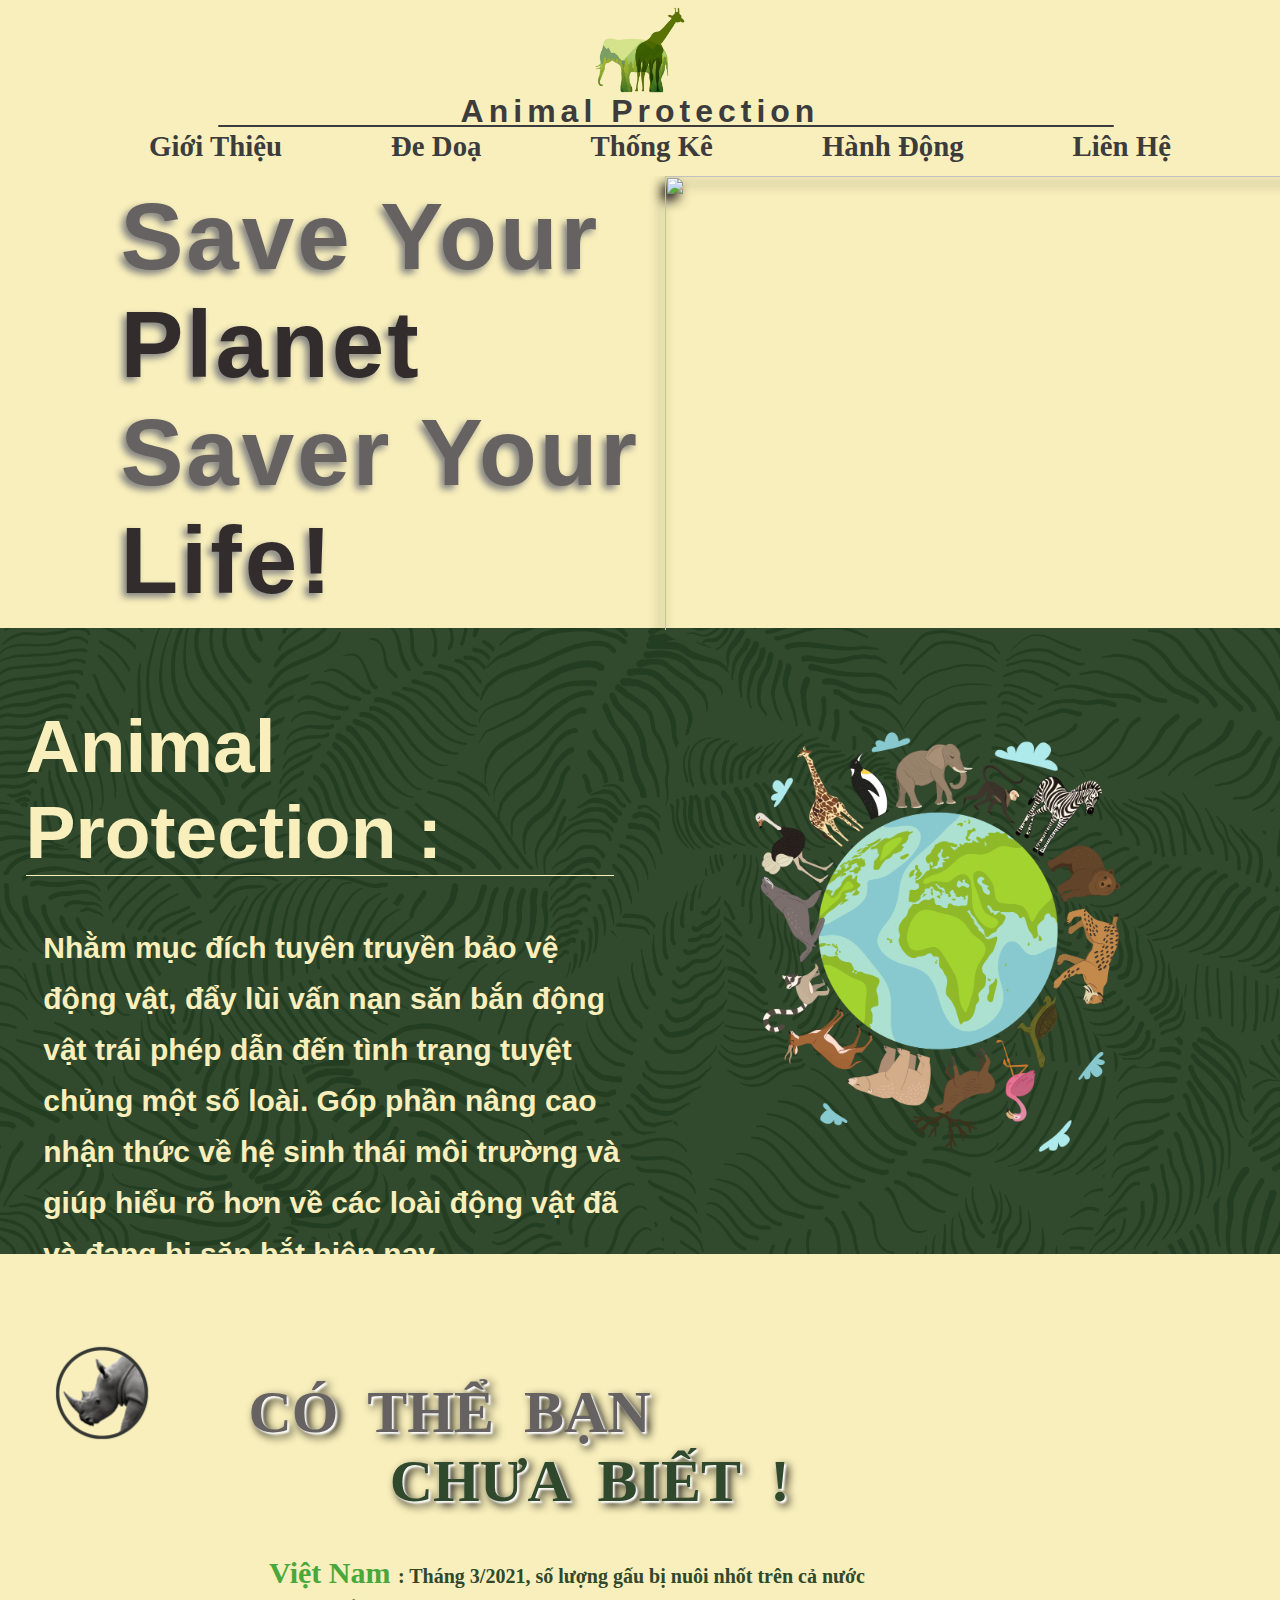
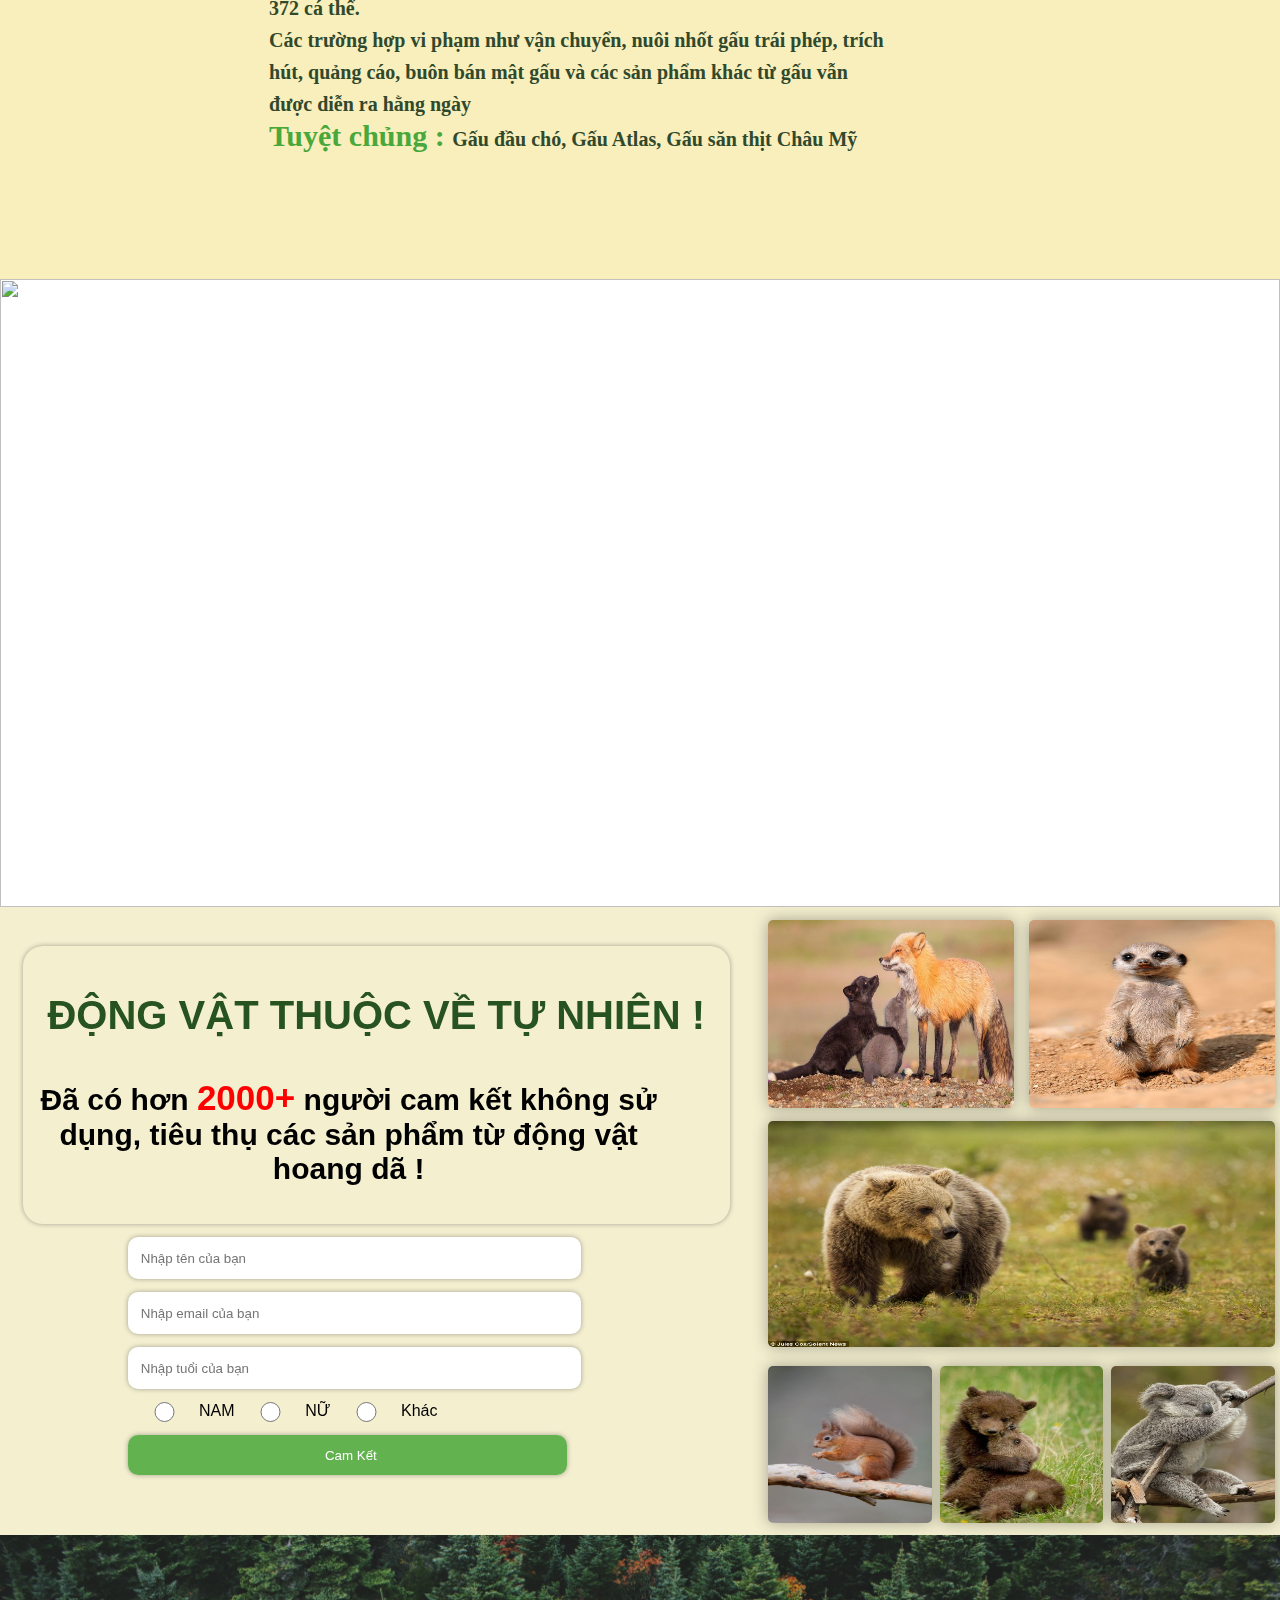
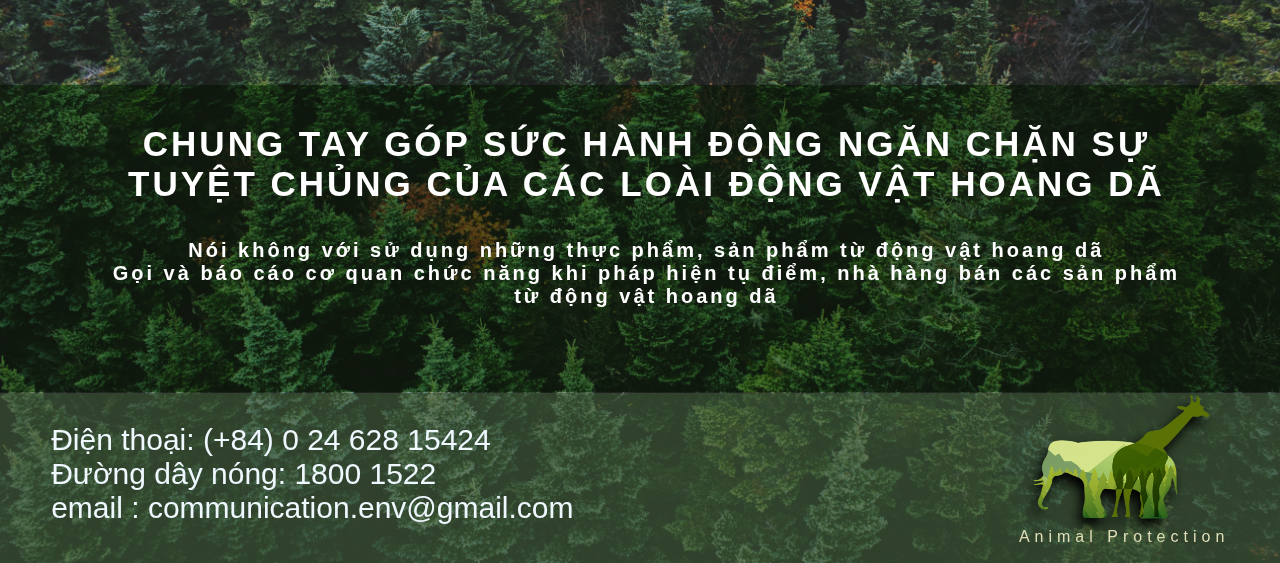
==== index.html @ c2dd0e52 "Rename ladingpage.html to index.html" ====
<!DOCTYPE html>
<html lang="en">

<head>
    <meta charset="UTF-8">
    <meta http-equiv="X-UA-Compatible" content="IE=edge">
    <meta name="viewport" content="width=device-width, initial-scale=1.0">
    <title>Document</title>
    <link rel="stylesheet" href="header.css">
    <link rel="stylesheet" href="body.css">
    <script src="https://ajax.googleapis.com/ajax/libs/jquery/3.6.3/jquery.min.js"></script>
    <script src="https://kit.fontawesome.com/bceea5e627.js" crossorigin="anonymous"></script>
    <link rel="stylesheet" href="footer.css">
    <link href='https://fonts.googleapis.com/css?family=Baloo Bhaijaan' rel='stylesheet'>
</head>

<body>
     <!-- ====== back to top==== -->
     <a class="backtop" href="#header"><i class="fa-solid fa-circle-up"></i></a>

    <header id="header">
        <div class="item1">
            <div class="logoitem1">
                <img src="imgsr-20230226T055642Z-001/imgsr/logo.png" alt="">
                <P>Animal Protection</P>
            </div>
            <nav>
                <div class="circle"></div>
                <ul>

                    <li><a href="#GioiThieu">Giới Thiệu</a></li>
                    <li><a href="#dedoa">Đe Doạ</a></li>
                    <li><a href="#thongke">Thống Kê</a></li>
                    <li><a href="#hanhdong">Hành Động</a></li>
                    <li><a href="#footer">Liên Hệ</a></li>
                </ul>

            </nav>



        </div>
        <div class="item2">
            <p>
                Save Your <br><span>Planet</span><br>Saver Your <br><span>Life!</span>
            </p>

        </div>
        <div class="item3">

            <img src="imgsr-20230226T055642Z-001/imgsr/tegiac.png" alt="">

        </div>


    </header>
    <div class="body">
        <div id="GioiThieu" class="body1">
            <div class="content1">
                <p class="title">Animal Protection :</p>
                <p class="ctn">
                    Nhằm mục đích tuyên truyền bảo vệ động vật, đẩy lùi vấn nạn săn bắn động vật trái phép dẫn đến tình
                    trạng tuyệt chủng một số loài. Góp phần nâng cao nhận thức về hệ sinh thái môi trường và giúp hiểu
                    rõ hơn về các loài động vật đã và đang bị săn bắt hiện nay </p>
            </div>
            <div class="content2">
                <div>

                    <img class="dv" src="imgsr-20230226T055642Z-001/imgsr/dv.png" alt="">
                    <img class="may" src="imgsr-20230226T055642Z-001/imgsr/may.png" alt="">
                    <img class="td" src="imgsr-20230226T055642Z-001/imgsr/td.png" alt="">

                </div>

            </div>



        </div>
        <div id="dedoa" class="body2">
            <ul>
                <!-- <li class="active"><a href="#tab1"> <img id="chiu" src="imgsr-20230226T055642Z-001/imgsr/options1.png" alt=""></a>
                </li> -->
                <li class="active"><a href="#tab1"> <img src="imgsr-20230226T055642Z-001/imgsr/options1.png" alt=""></a></li>
                <li><a href="#tab2"> <img src="imgsr-20230226T055642Z-001/imgsr/ho.png" alt=""></a></li>
                <li><a href="#tab3"> <img src="imgsr-20230226T055642Z-001/imgsr/tegiac2.png" alt=""></a></li>
                <li><a href="#tab4"> <img src="imgsr-20230226T055642Z-001/imgsr/tê2.png" alt=""></a></li>
                <!-- <li><a href="#tab5"> <img src="imgsr-20230226T055642Z-001/imgsr/options1.png" alt=""></a></li> -->
            </ul>
            <div class="tabparentcontent">
                <div id="tab1" class="tabcontent">
                    <div class="banchuabiet">
                        <div class="title-banbietgichua">
                            CÓ THỂ BẠN <br>
                            <span> CHƯA BIẾT !</span>
                        </div>
                        <div class="content-banbietgichua">
                            <span>Việt Nam </span> : Tháng 3/2021, số lượng gấu bị nuôi nhốt trên cả nước 372 cá thể.
                            <br>
                            Các trường hợp vi phạm như vận chuyển, nuôi nhốt gấu trái phép, trích hút, quảng cáo, buôn
                            bán mật gấu và các sản phẩm khác từ gấu vẫn được diễn ra hằng ngày <br>
                            <span>Tuyệt chủng : </span>Gấu đầu chó, Gấu Atlas, Gấu săn thịt Châu Mỹ
                        </div>

                    </div>
                    <div class="imgbanchuabiet">
                        <img id="hinhgau" src="imgsr-20230226T055642Z-001/imgsr/gau.png" alt="">
                    </div>

                </div>
                <div id="tab2" class="tabcontent">
                    <div class="banchuabiet">
                        <div class="title-banbietgichua">

                            CÓ THỂ BẠN <br>
                            <span> CHƯA BIẾT !</span>
                        </div>
                        <div class="content-banbietgichua">
                            <span>Việt Nam </span> : T12/2020, có 343 cá thể hổ đang bị nuôi nhốt tại Việt Nam. Trong
                            đó, 284 cá thể đang bị nuôi nhốt tại 21 trang trại và sở thú tư nhân. <br>
                            Trong năm 2020, ENV ghi nhận 390 vụ vi phạm về hổ, trong đó có 363 vụ quảng cáo, rao bán các
                            sản phẩm từ hổ trên Internet; thu giữ 6 cá thể bao gồm 2 cá thể hổ sống, 3 hổ đông lạnh và 1
                            tiêu bản hổ. <br>
                            <span>Tuyệt chủng : </span>Hổ Tasmania, Hổ của Biển Caspian, Hổ Javan
                        </div>

                    </div>
                    <div class="imgbanchuabiet">
                        <img id="ho" src="imgsr-20230226T055642Z-001/imgsr/ho2_preview_rev_1.png" alt="">
                    </div>
                </div>
                <div id="tab3" class="tabcontent">
                    <div class="banchuabiet">
                        <div class="title-banbietgichua">

                            CÓ THỂ BẠN <br>
                            <span> CHƯA BIẾT !</span>
                        </div>
                        <div class="content-banbietgichua">
                            <span>Việt Nam </span> : Việt Nam được biết đến là quốc gia trung chuyển và tiêu thụ sừng tê
                            giác lớn trên thế giới. Các đường dây buôn bán thường tuồn sừng tê giác vào Việt Nam qua
                            đường hàng không hoặc đường biển. <br>
                            Sừng tê giác chủ yếu được giới siêu giàu sử dụng để thể hiện đẳng cấp. Ngoài ra, một số
                            người khác sử dụng sừng tê giác vì mù quáng tin rằng sừng tê giác có thể chữa được bệnh.<br>
                            <span>Tuyệt chủng : </span>Tê giác miền Tây, Tê giác Đông Bắc
                        </div>

                    </div>
                    <div class="imgbanchuabiet">
                        <img id="tegiac" src="imgsr-20230226T055642Z-001/imgsr/dongvat4.jpg" alt="">
                    </div>
                </div>
                <div id="tab4" class="tabcontent">
                    <div class="banchuabiet">
                        <div class="title-banbietgichua">

                            CÓ THỂ BẠN <br>
                            <span> CHƯA BIẾT !</span>
                        </div>
                        <div class="content-banbietgichua">
                            <span>Việt Nam </span> : Việt Nam là một nước trung chuyển tê tê lớn. Mỗi năm, hàng chục tấn
                            tê tê bị tuồn vào Việt Nam trước khi xuất sang Trung Quốc. Trong năm 2019, ENV đã ghi nhận
                            gần 17 tấn tê tê đông lạnh và vảy tê tê bị bắt giữ tại cảng Hải Phòng. <br>

                            <span>Tuyệt chủng : </span>Tất cả các loài Tê Tê đều đang đối mặt với nguy cơ tuyệt chủng do
                            bị săn bắn và buôn bán trái phép, mất môi trường sống và các mối đe dọa khác.
                        </div>

                    </div>
                    <div class="imgbanchuabiet">
                        <img class="tete" src="imgsr-20230226T055642Z-001/imgsr/tete.png" alt="">
                    </div>
                </div>
                <!-- <div id="tab5" class="tabcontent">
                    <div class="banchuabiet">
                        <div class="title-banbietgichua">

                            CÓ THỂ BẠN <br>
                            <span> CHƯA BIẾT !</span>
                        </div>
                        <div class="content-banbietgichua">
                            <span>Việt Nam </span> : Từ năm 2010 đến 2015, Việt Nam nhập khẩu khoảng 24,7 tấn ngà voi
                            hợp pháp từ châu Phi. • Tuy nhiên, theo một nghiên cứu của EIA vào năm 2016, hầu hết các cửa
                            khẩu ở Việt Nam đều có những vụ buôn bán ngà voi trái phép. <br>

                            <span>Tuyệt chủng : </span>Voi Pygmy Sardinia, Voi Cyprus, Voi Steller, Voi quý tộc, Voi đồng cỏ châu Á
                            .
                        </div>

                    </div>
                    <div class="imgbanchuabiet">
                        <img src="imgsr-20230226T055642Z-001/imgsr/gau.png" alt="">
                    </div>
                </div> -->
            </div>


        </div>
        <div id="thongke" class="body3">
            <img src="imgsr-20230226T055642Z-001/imgsr/thongke.png" alt="">
        </div>
        <div id="hanhdong" class="body4">
            <div class="body4-content">

                <div class="body4-content1">
                    <h3>
                        ĐỘNG VẬT THUỘC VỀ TỰ NHIÊN ! 
                        
                    </h3>
                    <p> Đã có hơn <span id="sohanhdong">2000+</span> người cam kết không sử dụng, tiêu thụ các sản phẩm từ
                        động vật hoang dã !</p>
                </div>


                <div class="body4-content2">
                    <form  >
                        <div class="line">
                            <input id="name" type="text" required placeholder="Nhập tên của bạn">
                        </div>
                        <div class="line">
                            <input id="email" type="email" required placeholder="Nhập email của bạn">
                        </div>
                        <div class="line">
                            <input id="tuoi" type="number" required placeholder="Nhập tuổi của bạn">
                        </div>
                        <div class="line">
                            <input id="gioitinh" type="radio" name="gioitinh" >NAM
                            <input id="gioitinh" type="radio" name="gioitinh">NỮ
                            <input id="gioitinh" type="radio" name="gioitinh"> Khác
                        </div>

                        <div class="line">
                            <input onclick="chuan(); return false" id="camket" type="submit" value="Cam Kết">
                        </div>


                    </form >

                    <h3 class="an"> Cảm ơn vì đã cùng chúng tôi góp phần bảo vệ hệ sinh thái tự nhiên !</h3><br>


                </div>

            </div>

            <div class="body4-img">
                <div class="body4-img-sub">
                    <img src="imgsr-20230226T055642Z-001/imgsr/dongvat1.jpg" alt="">
                </div>
                <div class="body4-img-sub2">
                    <img src="imgsr-20230226T055642Z-001/imgsr/add1.png" alt="">
                </div>
                <div class="body4-img-sub3">
                    <img src="imgsr-20230226T055642Z-001/imgsr/dongvat2.jpg" alt="">
                    
                </div>
                <div class="body4-img-sub4">
                    <img src="imgsr-20230226T055642Z-001/imgsr/add3.jpg" alt="">
                </div>
                <div class="body4-img-sub5">
                    <img src="imgsr-20230226T055642Z-001/imgsr/add4.png" alt="">
                </div>
                <div class="body4-img-sub6">
                    <img src="imgsr-20230226T055642Z-001/imgsr/add2.jpg" alt="">
                </div>


            </div>



        </div>


    </div>
    <footer id="footer" >
        <div class="item1">
        </div>
        <div class="item2">
            <p id="title-footer">
                CHUNG TAY GÓP SỨC HÀNH ĐỘNG NGĂN CHẶN SỰ TUYỆT CHỦNG CỦA CÁC LOÀI ĐỘNG VẬT HOANG DÃ
            </p>
            <p id="content-footer" >
                Nói không với sử dụng những thực phẩm, sản phẩm từ động vật hoang dã <br>
                Gọi và báo cáo cơ quan chức năng khi pháp hiện tụ điểm, nhà hàng bán các sản phẩm từ động vật hoang dã
            </p>
            
           


        </div>
        <div class="item3">

            <div class="thongtinlienlac">
                <p>
                    Điện thoại: (+84) 0 24 628 15424 <br>
                    Đường dây nóng: 1800 1522 <br>
                    email : communication.env@gmail.com
                </p>
              

            </div>

            <div class="logofooter">
                <img src="imgsr-20230226T055642Z-001/imgsr/logo.png" alt="">
                <P style="color: rgb(224, 223, 185);" >Animal Protection</P>
            </div>

            
        </div>

    </footer>

   
</body>
<script>
    $(document).ready(function () {
        $(".body2 ul li a").click(function () {
            $(this).parent().addClass("active");
            $(this).parent().siblings().removeClass("active");

            var tab = $(this).attr("href");

            $(".tabcontent").not(tab).css("display", "none");
            $(tab).css("width", "100%");
            $(tab).css("height", "100%");
            $(tab).fadeIn();
        })

        $(window).scroll(function(){
            if ($(this).scrollTop()){
                $(".backtop").fadeIn();

            } else {
                $(".backtop").fadeOut();

            }


            
        })

       


    })
    function chuan() {
        
        var ten = document.getElementById("name").value;
        var email = document.getElementById("email").value;
        var tuoi = document.getElementById("tuoi").value;
        var check = 0;

        document.getElementById("email").eq

        if (ten&& email&&tuoi) {
            check=1;
            
        }
        if (check==1) {
            
            $(document).ready(function () {
                $("#camket").ready(function () {

                    $("form").fadeOut();
                    $(".an").css("display","block");
                    $(this).unload();

                    
                })


                
            })

        }
        
        
    }

</script>

</html>
---- header.css ----
:root {
    --colorBGR: #F9EFBC;
    --colorNav: #3C3C3C;
    --font: Baloo Bhaijaan;
    --font: Myriad Pro;
    --font-title: 'Franklin Gothic Medium', 'Arial Narrow', Arial, sans-serif;
}
html{
    scroll-behavior: smooth;
}
body{
    margin: 0;
    padding: 0;
    font-family: var(--font-title);
}
header {
    display: grid;
    grid-template-columns: 1fr 1fr;
  
    grid-template-rows: 170px 458px;
    width: 100%;
    height: 100%;
    gap: 1%;
    background-color: var(--colorBGR);
}
header nav a:hover{
    color: rgb(58, 153, 55);

}
nav a{
    font-family: var(--font-title);
}
header .item3 img{

    animation: gatgu 4s 2 ease-in-out;
    transition-delay: 1s;


}
@keyframes gatgu {
    0%{
        
    }
    50%{
        transform: rotate(-3deg)
    }
    100%{
        
    }
}
.logoitem1 {
    align-items: center;
    text-align: center;
}

.item1 {

    /* border: 2px solid black; */
    grid-column: 1/3;
    /* background-color: red; */
    padding-top: 0.5%;
}

.item1 img {
    width: 90px;
    height: 48%;


}

.item1 p {
    font-size: 200%;
    font-family: 'Lucida Sans', 'Lucida Sans Regular', 'Lucida Grande', 'Lucida Sans Unicode', Geneva, Verdana, sans-serif;
    color: var(--colorNav);
    font-weight: bolder;
    margin-top: -0.4%;
    /* word-spacing: 20px; */
    letter-spacing: 5px;
}

.item1 ul {
    display: flex;
    list-style-type: none;
    justify-content: space-evenly;
}

.item1 nav {


    margin-top: -2.9%;
    align-items: center;

}

.item1 nav .circle {

    height: 2px;
    background-color: #3C3C3C;
    width: 70%;
    align-items: center;
    margin-left: 17%;
    border-radius: 20px;


}
.item1 li{
    margin-top: -1%;
}

.item1 a {
    text-decoration: none;
    color: var(--colorNav);
    font-size: 180%;
    font-family: 'Times New Roman', Times, serif;
    font-weight: bolder;
}


.item2 {

    /* border: 2px solid black; */
    letter-spacing: 3px;
    word-spacing: 5%;

}
.item2 p{
    margin-top: -2%;
    padding: 3% 9%;
    font-weight: bolder;
    color: #666261;
    font-size: 590%;
    width: 100%;
    margin-left: 10%;
    text-shadow: -4px 4px 7px grey;
    
}
.item2 span{
    color: #322C2C;
    /* margin-left: 40%; */
    

}
.item3 img{
    width: 100%;
    height: 120%;
    margin-left: 3%;
    filter: drop-shadow(-4px 7px 6px  );

}
.item3 {
    overflow: hidden;
    height: 99%;


}

@media screen and (min-width:1440px ){

    header{
        grid-template-rows: 250px 470px;
        
    }

    .circle {
        margin-top: 3%;

    }

    header .item2{
        margin-top: -7%;
    }

    
    
    

}
/* =============scren tablet ================= */
---- body.css ----
/* ========back top=========== */

.backtop{
position: fixed;
z-index: 99;
/* background-color: #000; */
right: 5px;
bottom: 30px;
font-size: 60px;
color: #78e966;
opacity: 0.7;
}

/* =========== body 1 start============ */
.body1{
    width: 100%;
    height: 652px;
    background-image: url(imgsr-20230226T055642Z-001/imgsr/nen.png);
    background-size: cover;
    display: flex;
}
.body1 .content1{

    /* border: 2px solid black; */
    width: 46%;
    height: 98%;
    margin-left: 2%;
    
}
.body1 .content1 .title{
    font-weight: bolder;
    color: var(--colorBGR);
    font-size: 75px;
    width: 100%;
    border-bottom: var(--colorBGR) 1px ridge;
  

}
.body1 .content1 .ctn{
    
    font-weight: bolder;
    color: var(--colorBGR);
    font-size: 30px;
    width: 100%;
    line-height: 170%;
    padding-left: 3%;
    margin-top: -5%;

}
.body1 .content2{
    /* border: 2px solid black; */
    width: 49%;
    height: 98%;
    overflow: hidden;
}

.content2 div{
    height: 500px;
    width: 600px;
    position: relative;
    /* background-color: aqua; */
    margin-top: 15%;
    
}
.dv{
width: 88%;
/* height: 100%; */
position: absolute;
animation: xoay 25s linear infinite;
/* border: 2px red solid; */
z-index: 9;
margin-left: 10%;
}
.may{
    width: 88%;
    /* height: 100%; */
position: absolute;
animation: xoaymay 30s linear  infinite;
/* border: 2px black solid; */
margin-left: 10%;

}
.td{
    width: 88%;
    /* height: 100%; */
position: absolute;
animation: xoay 25s linear infinite;
/* border: 2px yellow solid; */
margin-left: 10%;
}
@keyframes xoay {
100%{
transform: rotate(360deg);
}


}
@keyframes xoaymay {
100%{
transform: rotate(-360deg);
}
}
/* =========== body 1 end ============ */
/* =========== body 2 start ============ */
.body2{

    width: 100%;
    height: 625px;
    background-color: var(--colorBGR);
    margin-top: -2%;
}
.body2 ul{
    /* display: flex;
    justify-content: space-around; */
    display: block;
    list-style-type: none;
    height: 100%;
    /* background-color: #000; */
    position: absolute;
    z-index: 9;
    
}
.body2 li{
    margin-bottom: 1%;
}
.body2 a img{
    width: 10%;
    filter: grayscale(90%);
    transition: all 1s;

}
.body2 a img:hover{
    
    filter: initial;
    animation: lac 2s 3 ease-in-out;
}
@keyframes lac {   
    0%{
        transform: rotate(-7deg);
    } 
    50%{
        transform: rotate(7deg);
    } 
    100%{
        transform: rotate(-7deg);
    } 
    
}

.active a img{
    width: 14%;
    filter: grayscale(10%);

}
#chiu{
    width: 11%;

}

.active a #chiu {

    
    width: 15%;
}

/* ======content tab======== */
.tabparentcontent{
    /* background-color: yellowgreen; */
    height: 70%;
    margin-top: -1%;
}

.tabcontent{
display: none;
width: 50%;
height: 100%;
position: relative;
font-family: 'Times New Roman', Times, serif;
font-weight: bolder;
color: #666261;
/* background-color: aqua; */

}

.title-banbietgichua{

    font-size: 60px;
    text-shadow: 2px 2px 2px #fff, 4px 4px 10px #000;
    margin-left: 7%;
    margin-top: 2%;
    word-spacing: 15px;



}

.title-banbietgichua span{
    color: #30492C;
    margin-left: 22%;
    
}
.content-banbietgichua{

    width: 90%;
    margin-left: 10%;
    color: #30492C;
    line-height: 32px;
    font-size: 20px;
    margin-top: 6%;

}
.content-banbietgichua span{
    font-size: 30px;
    color: #49a83b;

}
#tab1{
display: block;
width: 100%;
/* background-color: red; */
height: 100%;

}
.banchuabiet{
    /* background-color: violet; */
    height: 90%;
    width: 54%;
    position: absolute;
    top: 25%;
    z-index: 9;
    left: 200px;
    /* background-color: aqua; */
}
.imgbanchuabiet{
    /* background-color: yellow; */
    height: 90%;
    width: 46%;
    position: absolute;
    right: 0px;
    top :30%;

}
.imgbanchuabiet img{

    width: 70%;
    margin-top: 18%;
    margin-left: 30%;
}
#hinhgau{

    width: 60%;
    margin-top: 0%;
    margin-left: 30%;

}
.tete{
    filter: grayscale(20%);
}
#tegiac{
    width: 60%;
    margin-left: 27.1%;
    margin-top: -10%;
}
#ho{
    width: 60%;
    margin-top: -15%;

}

/* =========== body 2 end ============ */

/* =============body 3 start =============== */
.body3{

    width: 100%;
    height: 628px;
}
.body3 img{

    width: 100%;
    height: 100%;

}

/* =============body 3 end =============== */
/* =============body 4 start =============== */

.body4{
    /* background-color: var(--colorBGR); */
    width: 100%;
    height: 628px;
    background-color: #f1eac2c7;
    display: flex;
}
.body4-content{
    width: 60%;
    height: 100%;
    /* background-color: #49a83b; */
}
.body4-content1{
    /* background-color: #c6e4c123; */
    width: 90%;
    margin-left: 3%;
    margin-top: 5%;
    padding: 1%;
    border-radius: 20px;
    text-align: center;
    box-shadow: 0 0 5px  #3f423f75 ;
}

.body4 h3{
font-size: 40px;
color: #275320;


}
.body4-content1 p{
    font-size: 30px;
    width: 92%;
    font-weight: 700;

}
.body4-content1 span{
    color: red;
    font-size: 35px;

}

.line{
    display: flex;
    /* border: #000 solid 2px; */
    margin: 2%;
    
}
input{
    width: 70%;
    height: 40px;
    border: #f3edccc7;
    border-radius: 10px;
    box-shadow: 0 0 5px  #3f423f75 ;
    padding-left: 2%;
}
#gioitinh{
    
    width: 10%;
    height: 20px;
    cursor: pointer;
    margin-top: 0px;
    box-shadow: initial;

}
form{

margin-left: 15%;
/* display: none; */

}
#camket{
    color: white;
    background-color: #4aa83bda;
    cursor: pointer;
}
#camket:hover{
    background-color: #4aa83b;
}
.body4-img{

    width: 40%;
    height: 100%;
    /* background-color: #43b; */
    position: relative;

}
.body4-img img{
    width: 100%;
    height: 100%;
    box-shadow: 0 0 15px  #3f423f75 ;
 
}
.body4-img-sub{
    
    height: 30%;
    width: 48%;
    position: absolute;
    top: 2%;
    /* background-color: teal; */
}
.body4-img-sub img{
    border-radius: 5px;
}
.body4-img-sub2 img{
    border-radius: 5px;
}
.body4-img-sub3 img{
    border-radius: 5px;
}
.body4-img-sub4 img{
    border-radius: 5px;
}
.body4-img-sub5 img{
    border-radius: 5px;
}
.body4-img-sub6 img{
    border-radius: 5px;
}

.body4-img-sub2{
    position: absolute;
    border-radius: 5px;

    height: 30%;
    width: 48%;
    top: 2%;
    right: 1%;
    /* background-color: #000; */
}
.body4-img-sub3{
    position: absolute;
    border-radius: 5px;

    height: 36%;
    width: 99%;
    top: 34%;
    /* left: 15%; */
    /* background-color: yellow; */

}
.body4-img-sub4{
/* background-color: turquoise; */
position: absolute;
border-radius: 5px;

    height: 25%;
    width: 32%;
    bottom: 2%;
    left: 0%;

}
.body4-img-sub5{
/* background-color: violet; */
position: absolute;
border-radius: 5px;

    height: 25%;
    width: 32%;
    bottom: 2%;
    left: 33.5%;
}
.body4-img-sub6{
    /* background-color: #4aa83b; */
    position: absolute;
    border-radius: 5px;

    height: 25%;
    width: 32%;
    bottom: 2%;
    right: 1%;


}
.an{
    display: none;
    margin-left: 7%;
    margin-top: 15%;
    width: 70%;
    transition: all 1s ;
}
/* =============body 4 end =============== */

@media screen and (min-width:1440px ){

    .body1{
        height: 758px;
        
    }

    .body1 .title{
        font-size: 75px;


    }
    .ctn{
        width: 70%;
        margin: 0 20px;
        font-size: 35px;
    }
    .content2{

        padding-left: 7%;
        padding-top: 3%;

    }
    .body2{

        height: 750px;
    }
    .body3{
        height: 750px;
    }
    .body4{
        height: 750px;
    }
.body4-content2{
    padding-top: 7%;

}
.content-banbietgichua{
    font-size: 165%;
    width: 70%;
    line-height: 35px;
}

.imgbanchuabiet{
    width: 55%;
}


    
    
    

}
---- footer.css ----
footer{
background-image: url(imgsr-20230226T055642Z-001/imgsr/nen2.jpg);
background-size: cover;
height: 628px;
width: 100%;
position: relative;
opacity: 1;

}
footer .item1{
    position: absolute;
    background: #3D5936;
    top: 150px;
    height: 300px;
    width: 100%;
    mix-blend-mode: hard-light;
    /* z-index: -10; */
}
footer .item2{
  /* background-color: red; */
    position: absolute;
    height: 300px;
    width: 100%;
    top: 28%;
    text-align: center;
    overflow: hidden;
}
#title-footer{
    color: white;
    text-shadow: initial;
    font-size: 35px;
    width: 85%;
    margin-left: -1%;
    /* background-color: #3D5936; */

}
#content-footer{

    color: white;
    text-shadow: initial;
    font-size: 20px;
    width: 85%;
    margin-left: -1%;
    margin-top: -6%;


}
footer .item3{
position: absolute;
background-color: #3d593696;
height: 170px;
width: 100%;
bottom: 0px;
display: flex;
justify-content: space-between;
}
.logofooter img{
    width: 70%;
    height: 75%;
    position: absolute;
}
.logofooter p{
    letter-spacing: 5px;
    margin-left: -2%;
    position: absolute;
    bottom: 1px;
}
.logofooter{
    width: 20%;
    height: 100%;
    /* background-color: rebeccapurple; */
    position: relative;
    margin-left: 2%;

}
.thongtinlienlac{

    margin-left: 4%;

}
.thongtinlienlac p{

font-size: 30px;
color: aliceblue;


}


@media screen and (max-width:1075px ){
    footer .item2{
        top: 0%;

    }
    
 


}

@media screen and (min-width:1440px ){
    footer{
        height: 750px;
    }
    

}
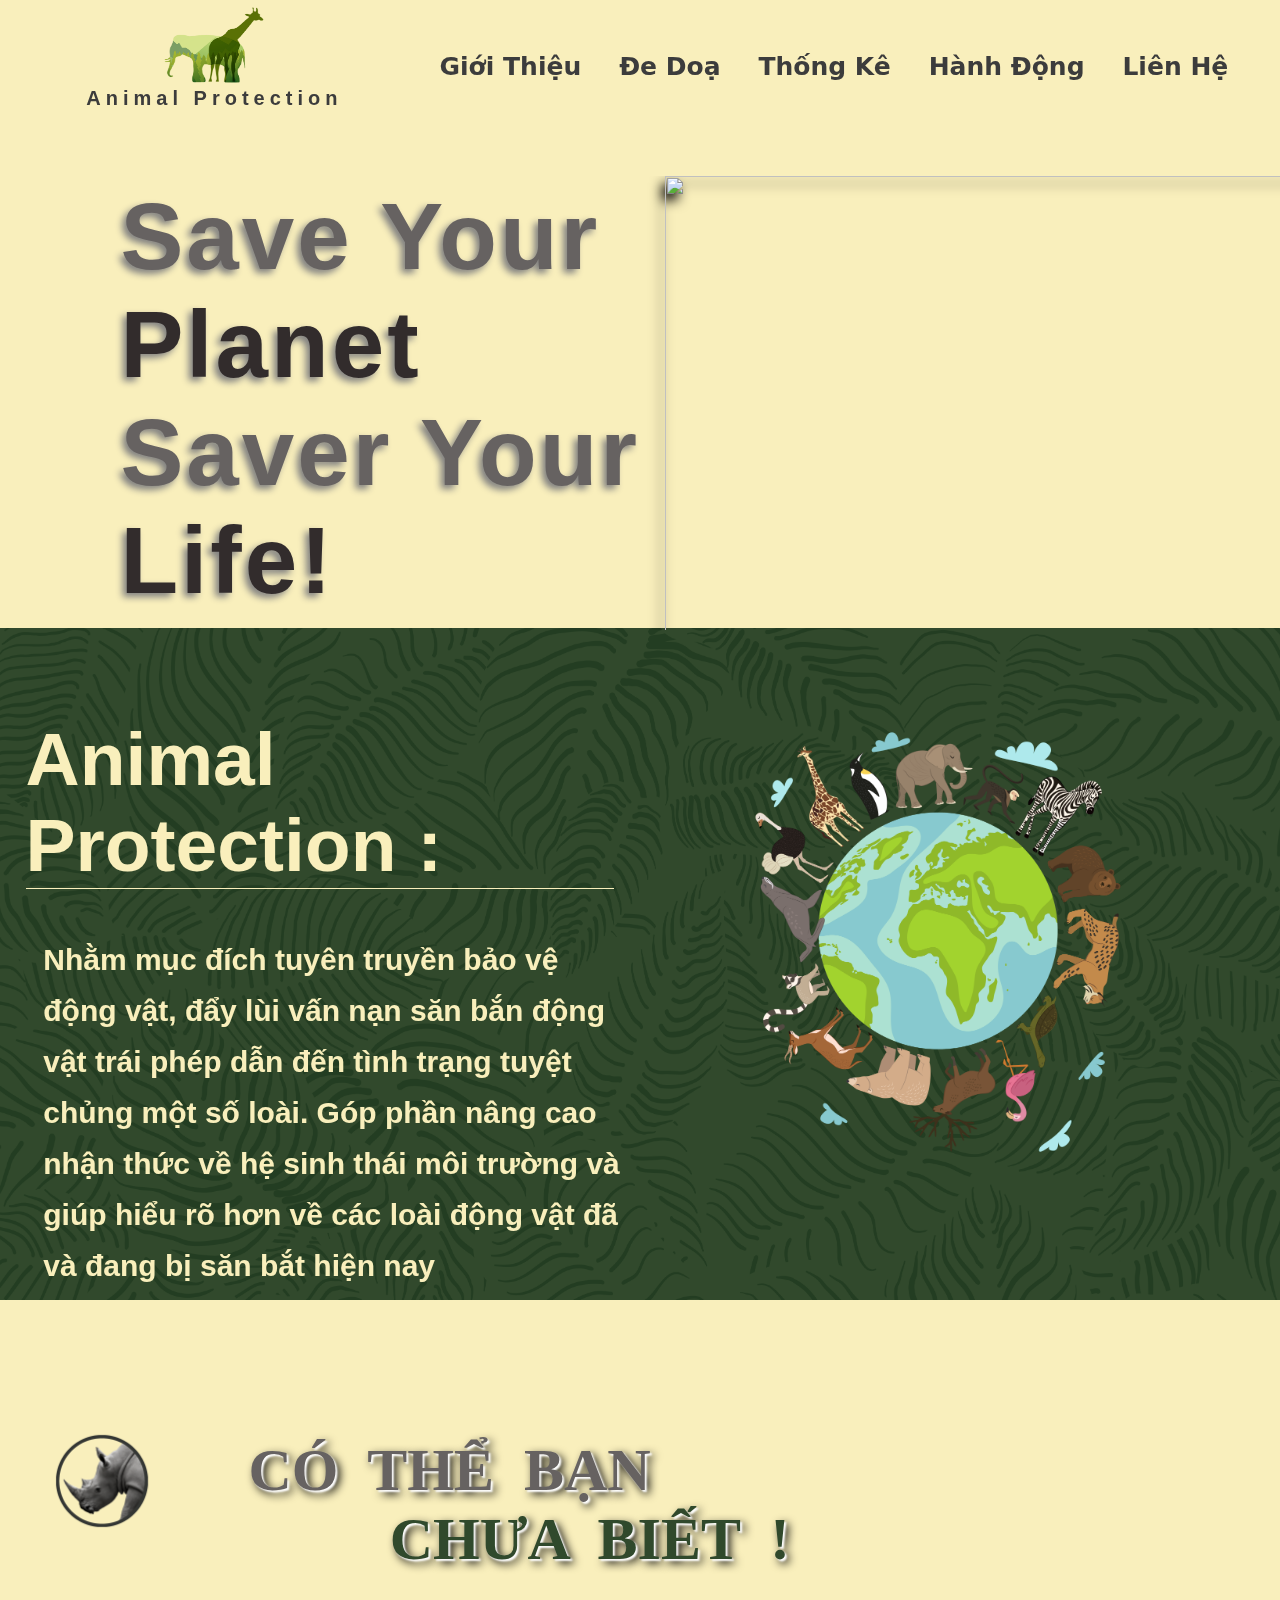
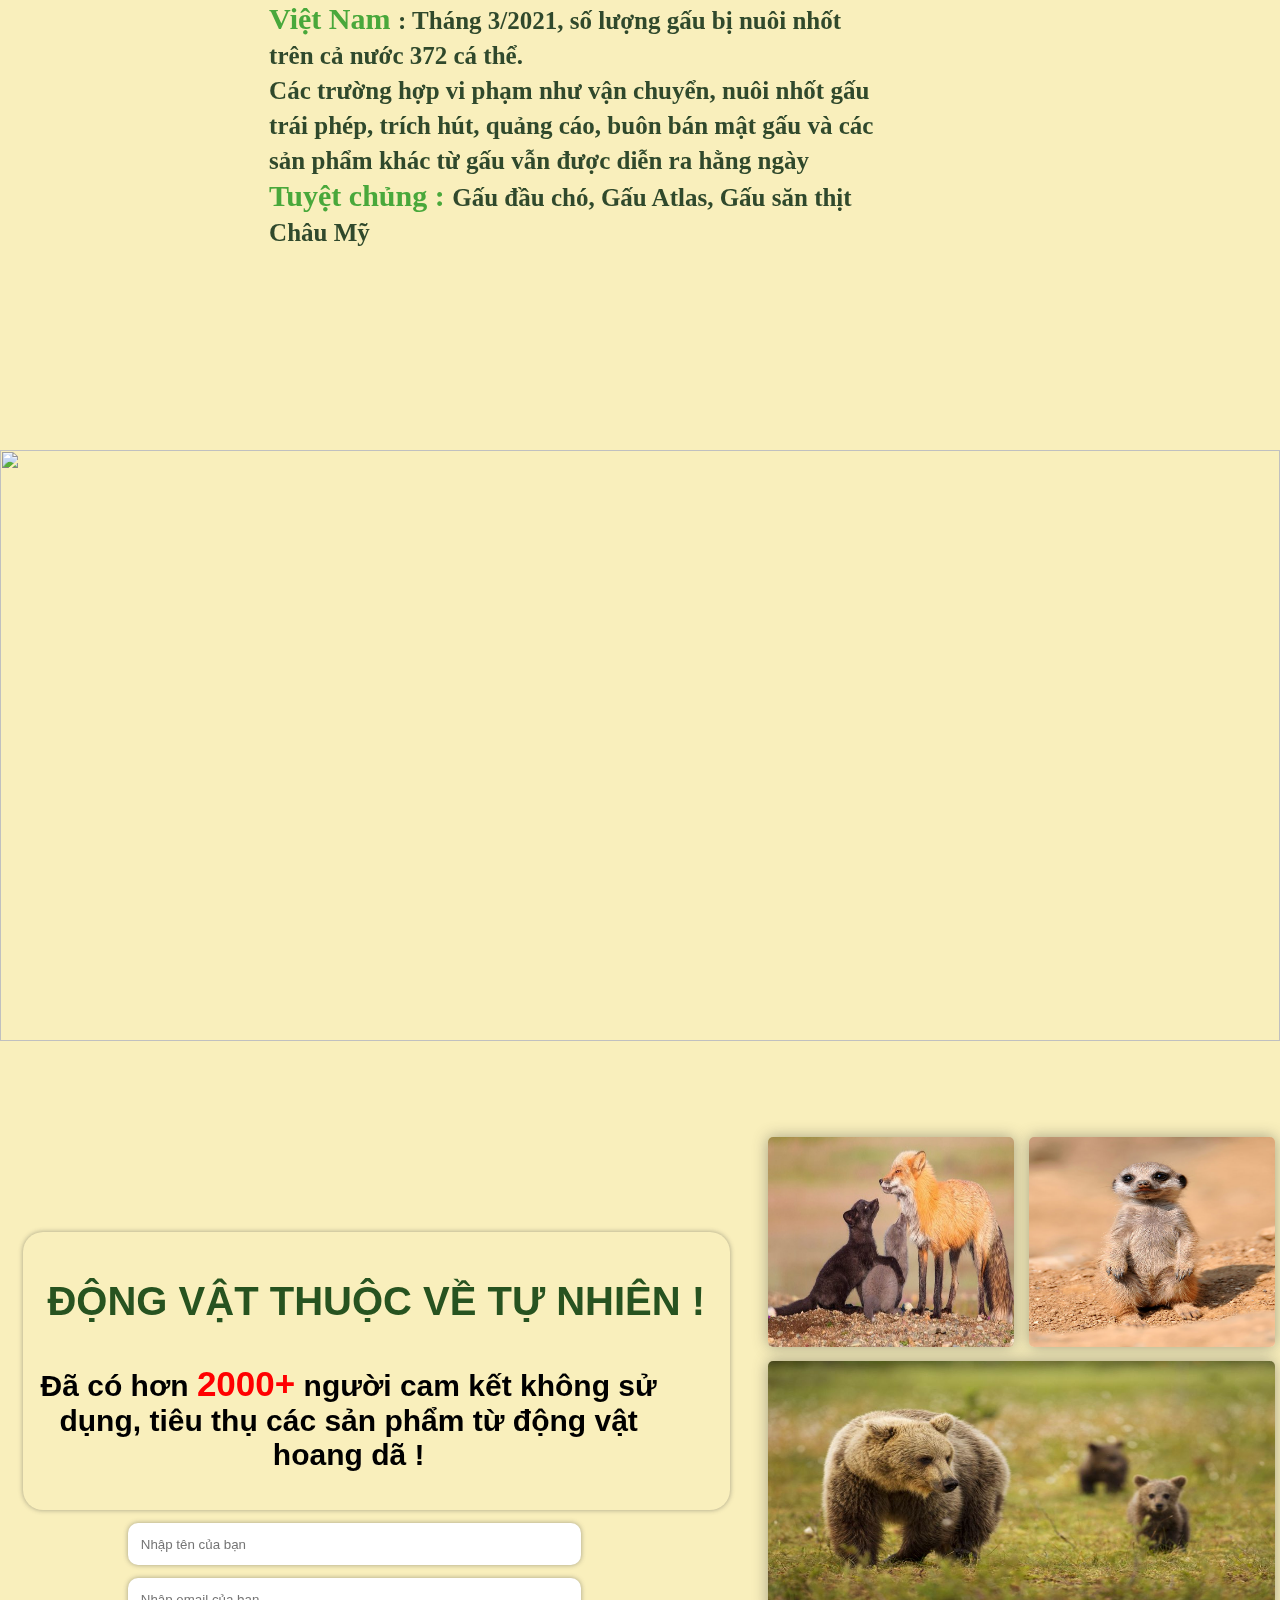
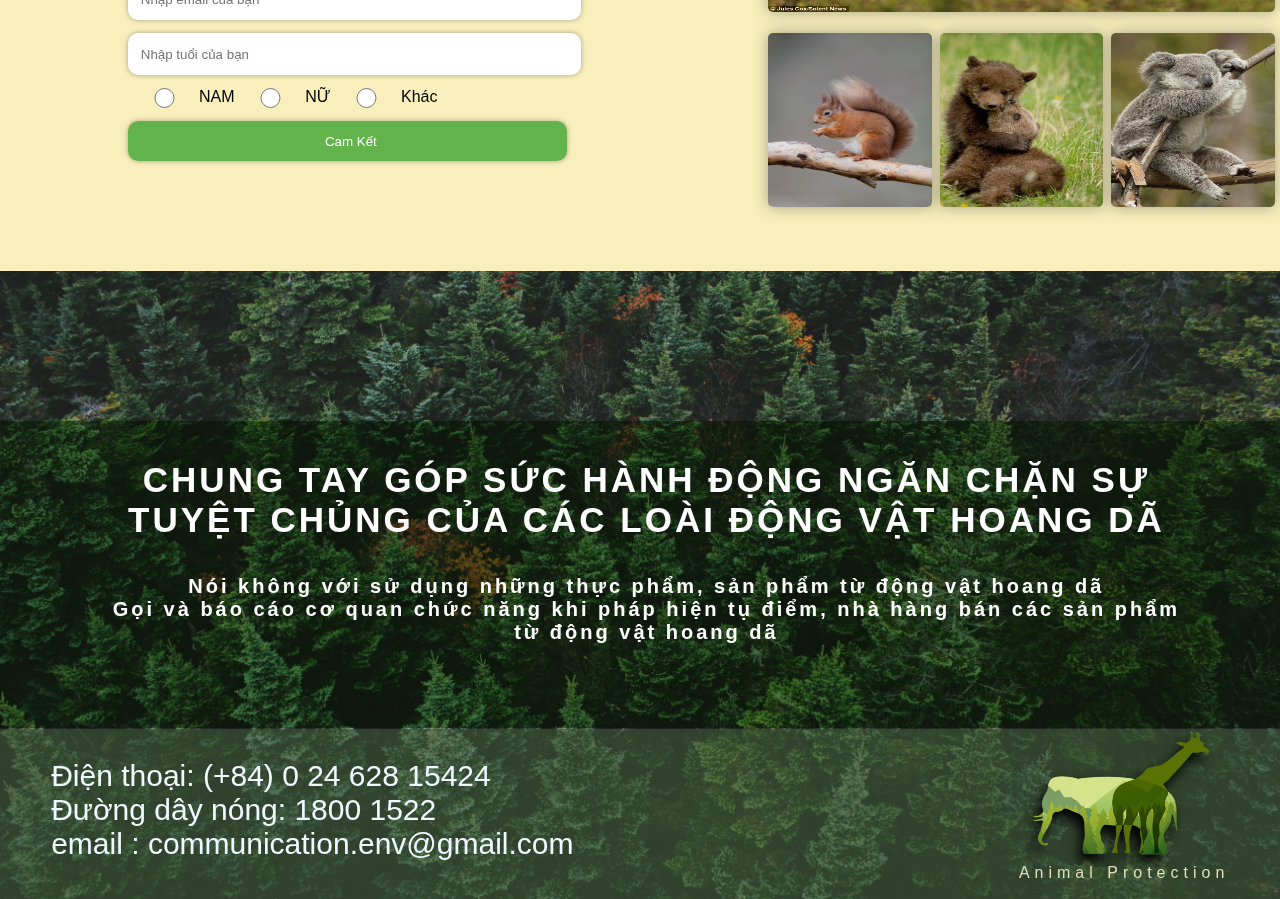
==== commit bf13546d: "Rename test.html to index.html" ====
--- a/index.html
+++ b/index.html
@@ -6,8 +6,8 @@
     <meta http-equiv="X-UA-Compatible" content="IE=edge">
     <meta name="viewport" content="width=device-width, initial-scale=1.0">
     <title>Document</title>
-    <link rel="stylesheet" href="header.css">
-    <link rel="stylesheet" href="body.css">
+    <link rel="stylesheet" href="headertest.css">
+    <link rel="stylesheet" href="bodytest.css">
     <script src="https://ajax.googleapis.com/ajax/libs/jquery/3.6.3/jquery.min.js"></script>
     <script src="https://kit.fontawesome.com/bceea5e627.js" crossorigin="anonymous"></script>
     <link rel="stylesheet" href="footer.css">
@@ -17,10 +17,34 @@
 <body>
      <!-- ====== back to top==== -->
      <a class="backtop" href="#header"><i class="fa-solid fa-circle-up"></i></a>
+     <!-- =====================navigation=========== -->
+     <div class="navigation item1">
+        <div class="logoitem1">
+            <img src="imgsr-20230226T055642Z-001/imgsr/logo.png" alt="">
+            <P>Animal Protection</P>
+        </div>
+        <nav class="menubar">
+            <div class="circle"></div>
+            <ul>
+
+                <li class="mn1" ><a href="#GioiThieu">Giới Thiệu</a></li>
+                <li class="mn2"><a href="#dedoa">Đe Doạ</a></li>
+                <li class="mn3"><a href="#thongke">Thống Kê</a></li>
+                <li class="mn4"><a href="#hanhdong">Hành Động</a></li>
+                <li class="mn5"><a href="#footer">Liên Hệ</a></li>
+            </ul>
+
+        </nav>
+
+
+
+    </div>
+     <!-- =====================navigation=========== -->
+
 
     <header id="header">
         <div class="item1">
-            <div class="logoitem1">
+            <!-- <div class="logoitem1">
                 <img src="imgsr-20230226T055642Z-001/imgsr/logo.png" alt="">
                 <P>Animal Protection</P>
             </div>
@@ -35,7 +59,7 @@
                     <li><a href="#footer">Liên Hệ</a></li>
                 </ul>
 
-            </nav>
+            </nav> -->
 
 
 
@@ -197,12 +221,13 @@
 
         </div>
         <div id="thongke" class="body3">
+            <div class="rong"></div>
             <img src="imgsr-20230226T055642Z-001/imgsr/thongke.png" alt="">
         </div>
-        <div id="hanhdong" class="body4">
-            <div class="body4-content">
-
-                <div class="body4-content1">
+        <div  class="body4">
+            <div id="hanhdong" class="body4-content">
+
+                <div  class="body4-content1">
                     <h3>
                         ĐỘNG VẬT THUỘC VỀ TỰ NHIÊN ! 
                         
@@ -212,7 +237,7 @@
                 </div>
 
 
-                <div class="body4-content2">
+                <div  class="body4-content2">
                     <form  >
                         <div class="line">
                             <input id="name" type="text" required placeholder="Nhập tên của bạn">
@@ -243,8 +268,8 @@
 
             </div>
 
-            <div class="body4-img">
-                <div class="body4-img-sub">
+            <div  class="body4-img">
+                <div  class="body4-img-sub">
                     <img src="imgsr-20230226T055642Z-001/imgsr/dongvat1.jpg" alt="">
                 </div>
                 <div class="body4-img-sub2">
@@ -311,73 +336,7 @@
 
     </footer>
 
-   
+   <script src="scrip.js"></script>
 </body>
-<script>
-    $(document).ready(function () {
-        $(".body2 ul li a").click(function () {
-            $(this).parent().addClass("active");
-            $(this).parent().siblings().removeClass("active");
-
-            var tab = $(this).attr("href");
-
-            $(".tabcontent").not(tab).css("display", "none");
-            $(tab).css("width", "100%");
-            $(tab).css("height", "100%");
-            $(tab).fadeIn();
-        })
-
-        $(window).scroll(function(){
-            if ($(this).scrollTop()){
-                $(".backtop").fadeIn();
-
-            } else {
-                $(".backtop").fadeOut();
-
-            }
-
-
-            
-        })
-
-       
-
-
-    })
-    function chuan() {
-        
-        var ten = document.getElementById("name").value;
-        var email = document.getElementById("email").value;
-        var tuoi = document.getElementById("tuoi").value;
-        var check = 0;
-
-        document.getElementById("email").eq
-
-        if (ten&& email&&tuoi) {
-            check=1;
-            
-        }
-        if (check==1) {
-            
-            $(document).ready(function () {
-                $("#camket").ready(function () {
-
-                    $("form").fadeOut();
-                    $(".an").css("display","block");
-                    $(this).unload();
-
-                    
-                })
-
-
-                
-            })
-
-        }
-        
-        
-    }
-
-</script>
 
 </html>
--- a/headertest.css
+++ b/headertest.css
@@ -0,0 +1,340 @@
+:root {
+    --colorBGR: #F9EFBC;
+    --colorNav: #3C3C3C;
+    --font-title: 'Franklin Gothic Medium', 'Arial Narrow', Arial, sans-serif;
+}
+
+html {
+    scroll-behavior: smooth;
+}
+
+body {
+    margin: 0;
+    padding: 0;
+    font-family: var(--font-title);
+}
+
+header {
+    display: grid;
+    grid-template-columns: 1fr 1fr;
+    grid-template-rows: 170px 458px;
+    width: 100%;
+    height: 100%;
+    gap: 1%;
+    background-color: var(--colorBGR);
+}
+
+.navigation nav a:hover {
+    color: rgb(58, 153, 55);
+    
+    
+
+}
+
+
+nav a {
+    font-family: var(--font-title);
+}
+
+header .item3 img {
+
+    animation: gatgu 4s infinite ease-in-out;
+    transition-delay: 1s;
+
+
+}
+
+@keyframes gatgu {
+    0% {}
+
+    50% {
+        transform: rotate(2deg)
+    }
+
+    100% {}
+}
+
+.logoitem1 {
+    align-items: center;
+    text-align: center;
+}
+
+.item1 {
+
+    /* border: 2px solid black; */
+    grid-column: 1/3;
+    /* background-color: red; */
+    padding-top: 0.5%;
+    /* position: fixed; */
+    top: 1px;
+}
+
+/* .navigation{
+
+grid-column: 1/3;
+background-color: var(--colorBGR);
+
+padding-top: 0.5%;
+position: fixed;
+top: 0px;
+width: 100%;
+z-index: 999;
+
+
+
+
+} */
+
+
+/* =============pha start============ */
+
+.navigation {
+
+
+
+    background-color: aquamarine;
+    background-color: var(--colorBGR);
+    padding-top: 0.5%;
+    position: fixed;
+    height: 78px;
+    top: 0px;
+    width: 100%;
+    z-index: 999;
+    display: flex;
+    justify-content: space-around;
+
+
+}
+
+.logoitem1 {
+
+    /* background-color: #322C2C; */
+    /* width: 30%;
+    height: 100%; */
+    margin-left: 5%;
+}
+
+.item1 img {
+    width:  100px;
+    height: 100%;
+   
+
+}
+
+.item1 p {
+    font-size: 20px;
+    /* padding-bottom: 2.5%; */
+    font-family: 'Lucida Sans', 'Lucida Sans Regular', 'Lucida Grande', 'Lucida Sans Unicode', Geneva, Verdana, sans-serif;
+    color: var(--colorNav);
+    font-weight: bolder;
+    margin-top: -0.4%;
+    letter-spacing: 5px;
+}
+
+.item1 nav {
+
+
+    margin-top: -2.9%;
+    align-items: center;
+    /* background-color: #322C2C; */
+
+}
+
+.item1 nav .circle {
+
+    display: none;
+
+
+}
+
+.item1 nav {
+
+    /* background-color: yellowgreen; */
+    margin-top: 3%;
+    align-items: center;
+    width: 70%;
+    margin-left: -2%;
+
+}
+.item1 li {
+   
+    margin-left: 1%;
+    /* background-color: violet; */
+   
+}
+.item1 a {
+    text-decoration: none;
+    color: var(--colorNav);
+    font-size: 25px;
+    font-family: system-ui, -apple-system, "Segoe UI", Roboto, "Helvetica Neue", Arial, "Noto Sans", "Liberation Sans", sans-serif, "Apple Color Emoji", "Segoe UI Emoji", "Segoe UI Symbol", "Noto Color Emoji";
+    font-weight: bolder;
+    
+}
+/* =============pha end============ */
+
+
+
+/* .item1 img {
+    width: 90px;
+    height: 48%;
+
+
+} */
+
+/* .item1 p {
+    font-size: 20px;
+    padding-bottom: 2.5%;
+    font-family: 'Lucida Sans', 'Lucida Sans Regular', 'Lucida Grande', 'Lucida Sans Unicode', Geneva, Verdana, sans-serif;
+    color: var(--colorNav);
+    font-weight: bolder;
+    margin-top: -0.4%;
+    letter-spacing: 5px;
+} */
+
+.item1 ul {
+    display: flex;
+    list-style-type: none;
+    justify-content: space-evenly;
+}
+
+/* .item1 nav {
+
+
+    margin-top: 2.9%;
+    align-items: center;
+
+} */
+
+/* .item1 nav .circle {
+
+    height: 1.5px;
+    background-color: #3C3C3C;
+    width: 70%;
+    align-items: center;
+    margin-top: -4%;
+    margin-left: 17%;
+    border-radius: 20px;
+
+
+} */
+.item1 li {
+    margin-top: -1%;
+}
+
+/* .item1 a {
+    text-decoration: none;
+    color: var(--colorNav);
+    font-size: 25px;
+    font-family: system-ui, -apple-system, "Segoe UI", Roboto, "Helvetica Neue", Arial, "Noto Sans", "Liberation Sans", sans-serif, "Apple Color Emoji", "Segoe UI Emoji", "Segoe UI Symbol", "Noto Color Emoji";
+    font-weight: bolder;
+} */
+
+
+.item2 {
+
+    /* border: 2px solid black; */
+    letter-spacing: 3px;
+    word-spacing: 5%;
+
+}
+
+.item2 p {
+    margin-top: -2%;
+    padding: 3% 9%;
+    font-weight: bolder;
+    color: #666261;
+    font-size: 590%;
+    width: 100%;
+    margin-left: 10%;
+    text-shadow: -4px 4px 7px grey;
+
+}
+
+.item2 span {
+    color: #322C2C;
+    /* margin-left: 40%; */
+
+
+}
+
+.item3 img {
+    width: 100%;
+    height: 120%;
+    margin-left: 3%;
+    filter: drop-shadow(-4px 7px 6px);
+
+}
+
+.item3 {
+    overflow: hidden;
+    height: 99%;
+
+
+}
+.menuActive a{
+
+    color: rgb(58, 153, 55);;
+}
+
+@media screen and (min-width:1440px) {
+
+    header {
+        grid-template-rows: 250px 470px;
+
+    }
+
+    .circle {
+        margin-top: 3%;
+
+    }
+
+    header .item2 {
+        margin-top: -7%;
+    }
+
+
+
+
+
+}
+
+/* =============scren tablet ================= */
+@media screen and (max-width:768px) {
+
+    .item2 p {
+        font-size: 60px;
+        width: 80%;
+        margin-top: 20%;
+
+    }
+
+    @media screen and (max-width:425px) {
+        .item1 a {
+            text-decoration: none;
+            color: var(--colorNav);
+            font-size: 15px;
+
+        }
+
+        .item1 li {
+            padding-right: 1%;
+            padding-left: 1%;
+
+
+        }
+
+        .item2 p {
+            font-size: 50px;
+            width: 100%;
+            margin-top: 23%;
+
+        }
+
+        .item3 img {
+            /* width: 70%; */
+            margin-left: 10%;
+            margin-top: 5%;
+
+        }
+    }
+}--- a/bodytest.css
+++ b/bodytest.css
@@ -0,0 +1,821 @@
+/* ========back top=========== */
+
+.backtop{
+position: fixed;
+z-index: 99;
+/* background-color: #000; */
+right: 5px;
+bottom: 30px;
+font-size: 60px;
+color: #78e966;
+opacity: 0.7;
+}
+body{
+    background-color: var(--colorBGR);
+    /* transition: all 1s; */
+}
+/* =========== body 1 start============ */
+.body1{
+    width: 100%;
+    height: 698px;
+    background-image: url(imgsr-20230226T055642Z-001/imgsr/nen.png);
+    background-size: cover;
+    display: flex;
+}
+.body1 .content1{
+
+    /* border: 2px solid black; */
+    width: 46%;
+    height: 98%;
+    margin-left: 2%;
+    margin-top: 1%;
+    
+}
+.body1 .content1 .title{
+    font-weight: bolder;
+    color: var(--colorBGR);
+    font-size: 75px;
+    width: 100%;
+    border-bottom: var(--colorBGR) 1px ridge;
+    
+  
+
+}
+.body1 .content1 .ctn{
+    
+    font-weight: bolder;
+    color: var(--colorBGR);
+    font-size: 30px;
+    width: 100%;
+    line-height: 170%;
+    padding-left: 3%;
+    margin-top: -5%;
+
+}
+.body1 .content2{
+    /* border: 2px solid black; */
+    width: 49%;
+    height: 98%;
+    overflow: hidden;
+}
+
+.content2 div{
+    height: 500px;
+    width: 600px;
+    position: relative;
+    /* background-color: aqua; */
+    margin-top: 15%;
+    
+}
+.dv{
+width: 88%;
+/* height: 100%; */
+position: absolute;
+animation: xoay 25s linear infinite;
+/* border: 2px red solid; */
+z-index: 9;
+margin-left: 10%;
+}
+.may{
+    width: 88%;
+    /* height: 100%; */
+position: absolute;
+animation: xoaymay 30s linear  infinite;
+/* border: 2px black solid; */
+margin-left: 10%;
+
+}
+.td{
+    width: 88%;
+    /* height: 100%; */
+position: absolute;
+animation: xoay 25s linear infinite;
+/* border: 2px yellow solid; */
+margin-left: 10%;
+}
+@keyframes xoay {
+100%{
+transform: rotate(360deg);
+}
+
+
+}
+@keyframes xoaymay {
+100%{
+transform: rotate(-360deg);
+}
+}
+/* =========== body 1 end ============ */
+/* =========== body 2 start ============ */
+.body2{
+
+    width: 100%;
+    height: 695px;
+    background-color: var(--colorBGR);
+    margin-top: -2%;
+}
+.body2 ul{
+    /* display: flex;
+    justify-content: space-around; */
+    display: block;
+    list-style-type: none;
+    height: 100%;
+    /* background-color: #000; */
+    position: absolute;
+    z-index: 9;
+    margin-top: 4.5%;
+    
+}
+.body2 li{
+    margin-bottom: 1%;
+}
+.body2 a img{
+    width: 10%;
+    filter: grayscale(90%);
+    transition: all 1s;
+    position: static;
+    z-index: 9999;
+}
+.body2 a img:hover{
+    
+    filter: initial;
+    animation: lac 2s 3 ease-in-out;
+}
+@keyframes lac {   
+    0%{
+        transform: rotate(-7deg);
+    } 
+    50%{
+        transform: rotate(7deg);
+    } 
+    100%{
+        transform: rotate(-7deg);
+    } 
+    
+}
+
+.active a img{
+    width: 14%;
+    filter: grayscale(10%);
+
+}
+#chiu{
+    width: 11%;
+
+}
+
+.active a #chiu {
+
+    
+    width: 15%;
+}
+
+/* ======content tab======== */
+.tabparentcontent{
+    /* background-color: yellowgreen; */
+    height: 70%;
+    margin-top: -1%;
+}
+
+.tabcontent{
+display: none;
+width: 50%;
+height: 100%;
+position: relative;
+font-family: 'Times New Roman', Times, serif;
+font-weight: bolder;
+color: #666261;
+/* background-color: aqua; */
+
+}
+
+.title-banbietgichua{
+
+    font-size: 60px;
+    text-shadow: 2px 2px 2px #fff, 4px 4px 10px #000;
+    margin-left: 7%;
+    margin-top: 2%;
+    word-spacing: 15px;
+
+
+
+}
+
+.title-banbietgichua span{
+    color: #30492C;
+    margin-left: 22%;
+    
+}
+.content-banbietgichua{
+
+    width: 90%;
+    margin-left: 10%;
+    color: #30492C;
+    line-height: 35px;
+    font-size: 25px;
+    margin-top: 4%;
+
+}
+.content-banbietgichua span{
+    font-size: 30px;
+    color: #49a83b;
+
+}
+#tab1{
+display: block;
+width: 100%;
+/* background-color: red; */
+height: 100%;
+
+}
+.banchuabiet{
+    /* background-color: violet; */
+    height: 90%;
+    width: 54%;
+    position: absolute;
+    top: 25%;
+    z-index: 9;
+    left: 200px;
+    /* background-color: aqua; */
+}
+.imgbanchuabiet{
+    /* background-color: yellow; */
+    height: 90%;
+    width: 46%;
+    position: absolute;
+    right: 0px;
+    top :30%;
+
+}
+.imgbanchuabiet img{
+
+    width: 70%;
+    margin-top: 18%;
+    margin-left: 30%;
+}
+#hinhgau{
+
+    width: 60%;
+    margin-top: 0%;
+    margin-left: 30%;
+
+}
+.tete{
+    filter: grayscale(20%);
+}
+#tegiac{
+    width: 60%;
+    margin-left: 27.1%;
+    margin-top: -10%;
+}
+#ho{
+    width: 60%;
+    margin-top: -15%;
+
+}
+
+/* =========== body 2 end ============ */
+
+/* =============body 3 start =============== */
+.body3{
+
+    width: 100%;
+    height: 628px;
+}
+.body3 img{
+
+    width: 100%;
+    height: 97%;
+    margin-top: 55px;
+    
+}
+
+/* =============body 3 end =============== */
+/* =============body 4 start =============== */
+
+.body4{
+    background-color: var(--colorBGR);
+    width: 100%;
+    height: 698px;
+    /* background-color: #f1eac2c7; */
+    display: flex;
+    margin-top: 50px;
+    padding: 50px 0;
+}
+.body4-content{
+    width: 60%;
+    height: 100%;
+    /* background-color: #49a83b; */
+    margin-top: 70px;
+}
+.body4-content1{
+    /* background-color: #c6e4c123; */
+    width: 90%;
+    margin-left: 3%;
+    margin-top: 5%;
+    padding: 1%;
+    border-radius: 20px;
+    text-align: center;
+    box-shadow: 0 0 5px  #3f423f75 ;
+}
+
+.body4 h3{
+font-size: 40px;
+color: #275320;
+
+
+}
+.body4-content1 p{
+    font-size: 30px;
+    width: 92%;
+    font-weight: 700;
+
+}
+.body4-content1 span{
+    color: red;
+    font-size: 35px;
+
+}
+
+.line{
+    display: flex;
+    /* border: #000 solid 2px; */
+    margin: 2%;
+    
+}
+input{
+    width: 70%;
+    height: 40px;
+    border: #f3edccc7;
+    border-radius: 10px;
+    box-shadow: 0 0 5px  #3f423f75 ;
+    padding-left: 2%;
+}
+#gioitinh{
+    
+    width: 10%;
+    height: 20px;
+    cursor: pointer;
+    margin-top: 0px;
+    box-shadow: initial;
+
+}
+form{
+
+margin-left: 15%;
+/* display: none; */
+
+}
+#camket{
+    color: white;
+    background-color: #4aa83bda;
+    cursor: pointer;
+}
+#camket:hover{
+    background-color: #4aa83b;
+}
+.body4-img{
+
+    width: 40%;
+    height: 100%;
+    /* background-color: #43b; */
+    position: relative;
+
+}
+.body4-img img{
+    width: 100%;
+    height: 100%;
+    box-shadow: 0 0 15px  #3f423f75 ;
+ 
+}
+.body4-img-sub{
+    
+    height: 30%;
+    width: 48%;
+    position: absolute;
+    top: 2%;
+    /* background-color: teal; */
+}
+.body4-img-sub img{
+    border-radius: 5px;
+}
+.body4-img-sub2 img{
+    border-radius: 5px;
+}
+.body4-img-sub3 img{
+    border-radius: 5px;
+}
+.body4-img-sub4 img{
+    border-radius: 5px;
+}
+.body4-img-sub5 img{
+    border-radius: 5px;
+}
+.body4-img-sub6 img{
+    border-radius: 5px;
+}
+
+.body4-img-sub2{
+    position: absolute;
+    border-radius: 5px;
+
+    height: 30%;
+    width: 48%;
+    top: 2%;
+    right: 1%;
+    /* background-color: #000; */
+}
+.body4-img-sub3{
+    position: absolute;
+    border-radius: 5px;
+
+    height: 36%;
+    width: 99%;
+    top: 34%;
+    /* left: 15%; */
+    /* background-color: yellow; */
+
+}
+.body4-img-sub4{
+/* background-color: turquoise; */
+position: absolute;
+border-radius: 5px;
+
+    height: 25%;
+    width: 32%;
+    bottom: 2%;
+    left: 0%;
+
+}
+.body4-img-sub5{
+/* background-color: violet; */
+position: absolute;
+border-radius: 5px;
+
+    height: 25%;
+    width: 32%;
+    bottom: 2%;
+    left: 33.5%;
+}
+.body4-img-sub6{
+    /* background-color: #4aa83b; */
+    position: absolute;
+    border-radius: 5px;
+
+    height: 25%;
+    width: 32%;
+    bottom: 2%;
+    right: 1%;
+
+
+}
+.an{
+    display: none;
+    margin-left: 7%;
+    margin-top: 15%;
+    width: 70%;
+    transition: all 1s ;
+}
+/* =============body 4 end =============== */
+
+@media screen and (min-width:1440px ){
+
+    .body1{
+        height: 758px;
+        
+    }
+
+    .body1 .title{
+        font-size: 75px;
+
+
+    }
+    .ctn{
+        width: 70%;
+        margin: 0 20px;
+        font-size: 35px;
+    }
+    .content2{
+
+        padding-left: 7%;
+        padding-top: 3%;
+
+    }
+    .body2{
+
+        height: 750px;
+    }
+    .body3{
+        height: 750px;
+    }
+    .body4{
+        height: 750px;
+    }
+.body4-content2{
+    padding-top: 7%;
+
+}
+.content-banbietgichua{
+    font-size: 165%;
+    width: 70%;
+    line-height: 35px;
+}
+
+.imgbanchuabiet{
+    width: 55%;
+}
+
+
+    
+    
+    
+
+}
+@media screen and (max-width:768px ){
+  
+    .body1 .content1 .title{
+    
+        font-size: 60px;
+      
+      
+    
+    }
+    .body1 .content1 .ctn{
+    
+    
+        font-size: 20px;
+       
+    
+} 
+.body2 a img{
+    width: 20%;
+   
+
+}
+.title-banbietgichua{
+
+    font-size: 38px;
+    
+    margin-left: 15%;
+    margin-top: -20%;
+    
+
+}
+.content-banbietgichua{
+
+    width: 70%;
+    margin-left: -5%;
+    color: #30492C;
+    line-height: 35px;
+    font-size: 18px;
+    margin-top: 0%;
+
+}
+
+.imgbanchuabiet{
+ 
+    height: 100%;
+    width: 46%;
+    position: absolute;
+    right: 5px;
+    top :50%;
+
+}
+.imgbanchuabiet img{
+
+    width: 80%;
+    margin-top: 33%;
+    margin-left: 10%;
+    /* background-color: #275320; */
+}
+#tegiac{
+    width: 70%;
+    margin-left: 27.1%;
+    margin-top: -10%;
+}
+#ho{
+    width: 70%;
+    margin-top: -15%;
+    margin-left: 15.1%;
+
+}
+#hinhgau{
+
+    width: 80%;
+    margin-top: 0%;
+    margin-left: 20%;
+
+}
+
+.tete{
+
+    width: 100%;
+    margin-top: 0%;
+    margin-left: 20%;
+
+}
+
+
+}
+
+@media screen and (max-width:425px){
+    .body1{
+        position: relative;
+
+    }
+  
+    .body1 .content1 .title{
+    
+        font-size: 40px;
+      
+      
+    
+    }
+    .body1 .content1 .ctn{
+    
+    
+        font-size: 20px;
+       
+    
+} 
+.body1 .content2{
+    width: 65%;
+    height: 98%;
+    overflow: hidden;
+    position: absolute;
+    right: -3%;
+    top: 33%;
+}
+
+.content2 div{
+    height: 100%;
+    width: 100%;
+    position: relative;
+    /* background-color: aqua; */
+    margin-top: 15%;
+    
+}
+
+
+.body2 a img{
+    width: 30%;
+   margin-left: -10%;
+
+}
+.title-banbietgichua{
+
+    font-size: 25px;
+    /* background-color: #000; */
+    width: 130%;
+    margin-left: -39%;
+    margin-top: -20%;
+    
+
+}
+.content-banbietgichua{
+
+    width: 75%;
+    margin-left: -35%;
+    color: #30492C;
+    line-height: 25px;
+    font-size: 13px;
+    margin-top: 0%;
+
+}
+.content-banbietgichua span{
+
+    font-size: 29px;
+
+}
+
+.imgbanchuabiet{
+ 
+    height: 100%;
+    width: 46%;
+    position: absolute;
+    right: 5px;
+    top :50%;
+
+}
+.imgbanchuabiet img{
+
+    width: 80%;
+    margin-top: 33%;
+    margin-left: 10%;
+    /* background-color: #275320; */
+}
+#tegiac{
+    width: 70%;
+    margin-left: 27.1%;
+    margin-top: -10%;
+}
+#ho{
+    width: 70%;
+    margin-top: -15%;
+    margin-left: 20.1%;
+
+}
+#hinhgau{
+
+    width: 80%;
+    margin-top: 0%;
+    margin-left: 20%;
+
+}
+
+.tete{
+
+    width: 100%;
+    margin-top: 0%;
+    margin-left: 50%;
+
+}
+.body3{
+
+    width: 100%;
+    height: 538px;
+}
+.body3 img{
+
+    width: 100%;
+    height: 100%;
+
+}
+
+
+
+.body4{
+ 
+    width: 100%;
+    height: 538px;
+
+}
+.body4-content{
+    width: 60%;
+    height: 100%;
+   
+}
+.body4-content1{
+    background-color: #c6e4c123;
+    width: 90%;
+    margin-left: 3%;
+    margin-top: 5%;
+    padding: 1%;
+    border-radius: 20px;
+    text-align: center;
+    box-shadow: 0 0 5px  #3f423f75 ;
+    
+}
+
+.body4 h3{
+font-size: 25px;
+color: #275320;
+
+
+}
+.body4-content1 p{
+    font-size: 20px;
+    width: 92%;
+    font-weight: 700;
+
+}
+.body4-content1 span{
+    color: red;
+    font-size: 35px;
+
+}
+
+.line{
+    display: flex;
+    /* border: #000 solid 2px; */
+    margin: 2%;
+    
+}
+input{
+    width: 70%;
+    height: 40px;
+    border: #f3edccc7;
+    border-radius: 10px;
+    box-shadow: 0 0 5px  #3f423f75 ;
+    padding-left: 2%;
+}
+#gioitinh{
+    
+    width: 10%;
+    height: 20px;
+    cursor: pointer;
+    margin-top: 0px;
+    box-shadow: initial;
+
+}
+form{
+
+margin-left: 15%;
+/* display: none; */
+
+}
+
+
+
+
+}--- a/footer.css
+++ b/footer.css
@@ -87,21 +87,81 @@
 }
 
 
-@media screen and (max-width:1075px ){
-    footer .item2{
-        top: 0%;
-
-    }
-    
- 
-
-
-}
-
 @media screen and (min-width:1440px ){
     footer{
         height: 750px;
     }
     
 
-}+}
+@media screen and (max-width:768px ){
+    footer .item2 p{
+        
+        font-size: 50%;
+        margin-top: -3%;
+
+
+    }
+
+}
+@media screen and (max-width:425px ){
+    footer .item2 p{
+        
+        font-size: 20%;
+        margin-top: -3%;
+
+
+    }
+    #title-footer{
+        font-size: 25px;
+   
+    
+    }
+    #content-footer{
+        font-size: 15px;
+    
+    }
+    footer .item3{
+        position: absolute;
+        background-color: #3d593696;
+        height: 170px;
+        width: 100%;
+        bottom: 0px;
+        display: flex;
+        justify-content: space-between;
+        }
+        .logofooter img{
+            width: 120%;
+            height: 60%;
+            position: absolute;
+            margin-left: -50%;
+            margin-top: 2%;
+        }
+        .logofooter p{
+            letter-spacing: 5px;
+            margin-left: -50%;
+            position: absolute;
+            bottom: 1px;
+        }
+        .logofooter{
+            width: 20%;
+            height: 100%;
+            /* background-color: rebeccapurple; */
+            position: relative;
+            /* margin-left: -10%; */
+        
+        }
+        .thongtinlienlac{
+        
+            margin-left: 4%;
+        
+        }
+        .thongtinlienlac p{
+        
+        font-size: 20px;
+        color: aliceblue;
+        
+        
+        }
+
+}
